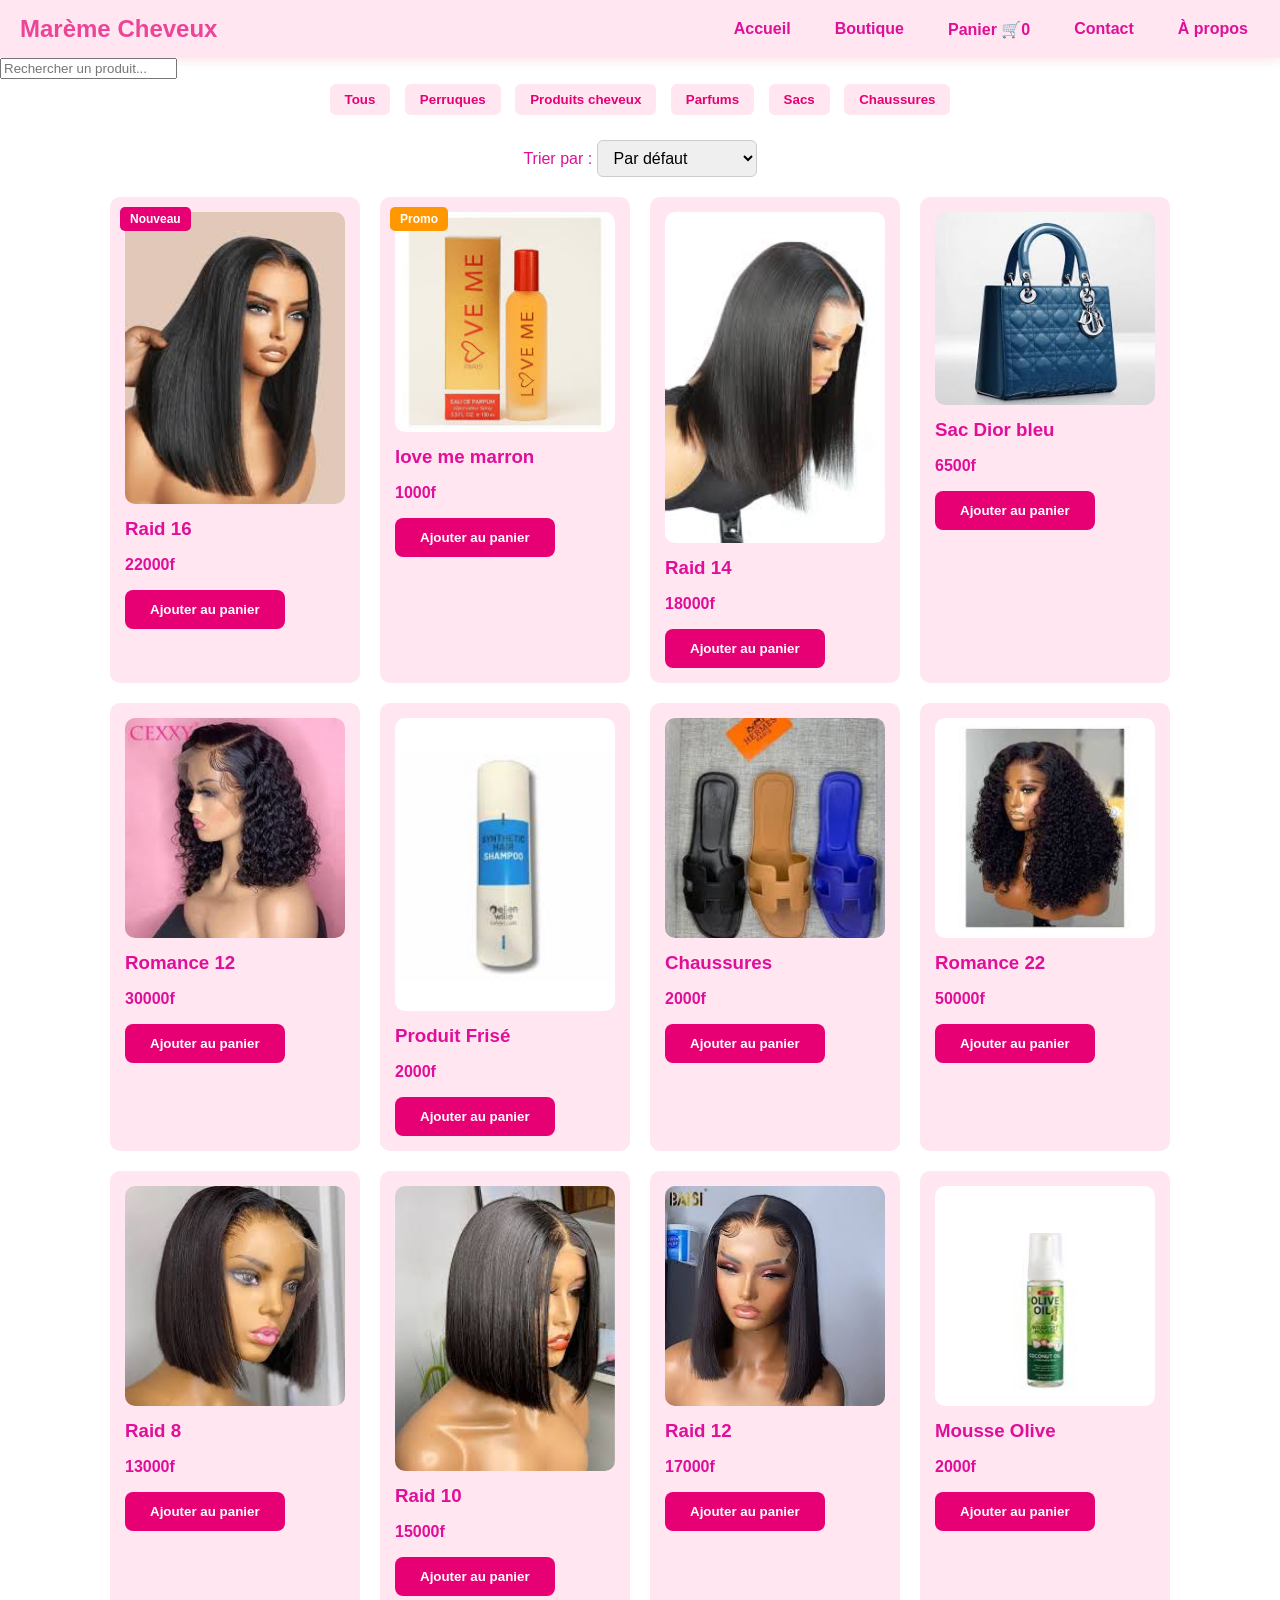
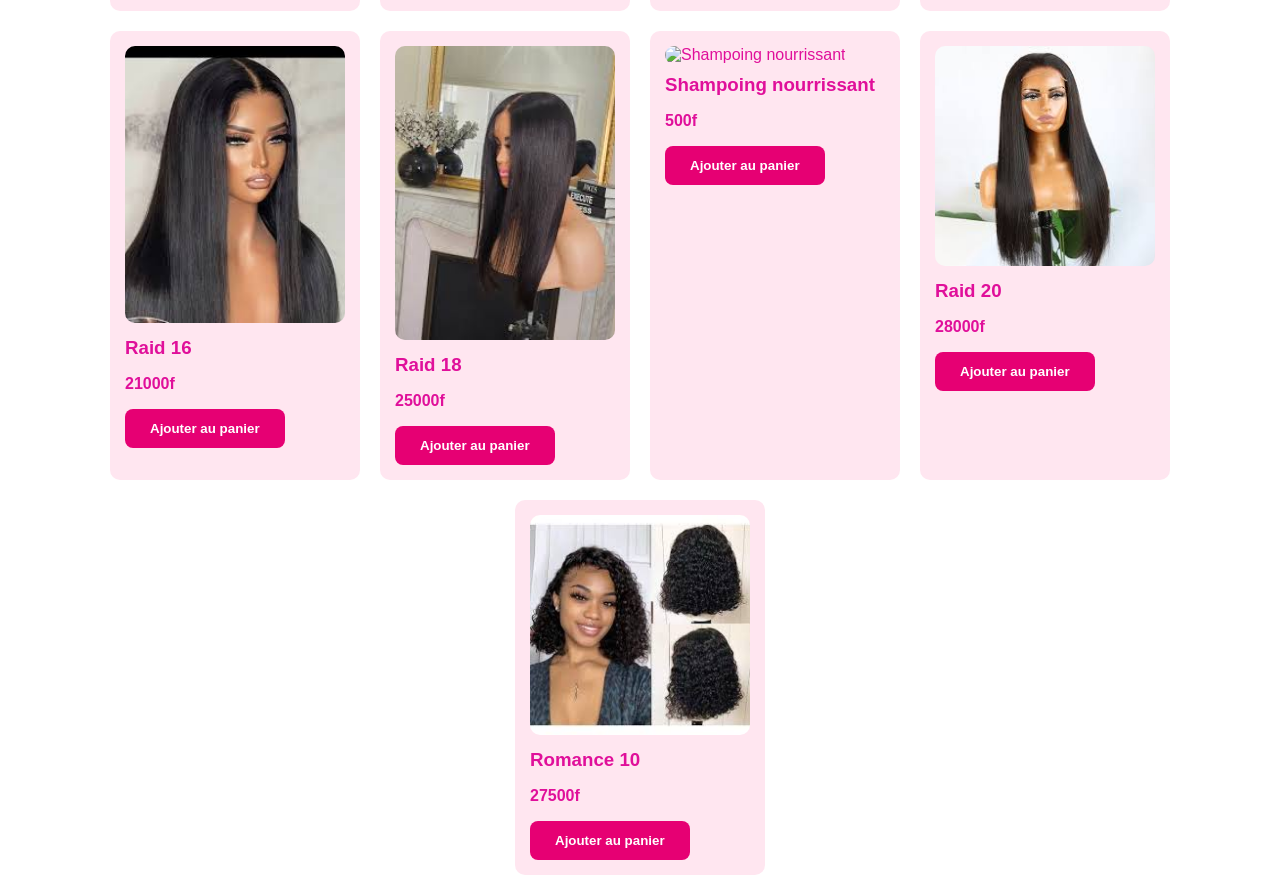
==== boutique.html @ 836f50c7 "Boutique de Mareme Cheveux" ====
<!DOCTYPE html>

<html lang="fr">

<head>

    <meta charset="UTF-8">

    <meta name="viewport" content="width=device-width, initial-scale=1.0">

    <title>Boutique - Marème Cheveux</title>

    <link rel="stylesheet" href="style.css">

</head>

<body>



<!-- Header -->

<header>

    <nav>

        <div class="logo">Marème Cheveux</div>

        <ul class="menu">

            <li><a href="index.html">Accueil</a></li>

            <li><a href="boutique.html">Boutique</a></li>

            <li><a href="panier.html" class="panier-menu">Panier 🛒<span id="panier-count">0</span></a></li>

            <li><a href="contact.html">Contact</a></li>

            <li><a href="apropos.html">À propos</a></li>

        </ul>

    </nav>

</header>



<!-- Recherche et filtre -->

<div class="recherche">

    <input type="text" id="search-input" placeholder="Rechercher un produit...">

</div>



<div class="filtre">

    <button class="filtre-btn" data-categorie="tout">Tous</button>

    <button class="filtre-btn" data-categorie="perruques">Perruques</button>

    <button class="filtre-btn" data-categorie="produits-cheveux">Produits cheveux</button>

    <button class="filtre-btn" data-categorie="parfums">Parfums</button>

    <button class="filtre-btn" data-categorie="sacs">Sacs</button>

    <button class="filtre-btn" data-categorie="chaussures">Chaussures</button>

</div>



<div class="tri">

    <label for="tri-select">Trier par :</label>

    <select id="tri-select">

        <option value="default">Par défaut</option>

        <option value="prix-asc">Prix croissant</option>

        <option value="prix-desc">Prix décroissant</option>

        <option value="nom-asc">Nom A → Z</option>

        <option value="nom-desc">Nom Z → A</option>

    </select>

</div>



<!-- Liste des produits -->

<div class="produits-list">

    <div class="produit" data-categorie="perruques">

        <span class="badge nouveaute">Nouveau</span>

        <img src="images/perruque1.jpg" alt="Perruque élégante">

        <h3>Raid 16</h3>

        <p>22000f</p>

        <button class="ajouter-panier" data-nom="Red 16" data-prix="22000">Ajouter au panier</button>

    </div>

    <div class="produit" data-categorie="parfums">

        <span class="badge promo">Promo</span>

        <img src="images/love me maron.jpg" alt="Parfum floral">

        <h3>love me marron</h3>

        <p>1000f</p>

        <button class="ajouter-panier" data-nom="love me marron" data-prix="1000">Ajouter au panier</button>

    </div>

    <div class="produit" data-categorie="perruques">

        <img src="images/redd14.jpg" alt="Shampoing nourrissant">

        <h3>Raid 14</h3>

        <p>18000f</p>

        <button class="ajouter-panier" data-nom="Red 14" data-prix="18000">Ajouter au panier</button>

    </div>


    <div class="produit" data-categorie="sacs">

        <img src="images/sac dior bleue.jpg" alt="Shampoing nourrissant">

        <h3>Sac Dior bleu</h3>

        <p>6500f</p>

        <button class="ajouter-panier" data-nom="Sac Dior bleu" data-prix="6500">Ajouter au panier</button>

    </div>

    <div class="produit" data-categorie="perruques">

        <img src="images/frisé 12.jpg" alt="Shampoing nourrissant">

        <h3>Romance 12</h3>

        <p>30000f</p>

        <button class="ajouter-panier" data-nom="Romance 12" data-prix="30000">Ajouter au panier</button>

    </div>

    <div class="produit" data-categorie="produits-cheveux">

        <img src="images/produit frisé.jpg" alt="Shampoing nourrissant">

        <h3>Produit Frisé</h3>

        <p>2000f</p>

        <button class="ajouter-panier" data-nom="produit frisé" data-prix="2000">Ajouter au panier</button>

    </div>

    <div class="produit" data-categorie="chaussures">

        <img src="images/ngot.jpg" alt="Shampoing nourrissant">

        <h3>Chaussures</h3>

        <p>2000f</p>

        <button class="ajouter-panier" data-nom="Chaussures" data-prix="2000">Ajouter au panier</button>

    </div>

    <div class="produit" data-categorie="perruques">

        <img src="images/romance22.jpg" alt="Shampoing nourrissant">

        <h3>Romance 22</h3>

        <p>50000f</p>

        <button class="ajouter-panier" data-nom="Romance 22" data-prix="50000">Ajouter au panier</button>

    </div>

    <div class="produit" data-categorie="perruques">

        <img src="images/red8.jpg" alt="Shampoing nourrissant">

        <h3>Raid 8</h3>

        <p>13000f</p>

        <button class="ajouter-panier" data-nom="Red 8" data-prix="13000">Ajouter au panier</button>

    </div>

    <div class="produit" data-categorie="perruques">

        <img src="images/red 10.jpg" alt="Shampoing nourrissant">

        <h3>Raid 10</h3>

        <p>15000f</p>

        <button class="ajouter-panier" data-nom="Red 10" data-prix="15000">Ajouter au panier</button>

    </div>

    <div class="produit" data-categorie="perruques">

        <img src="images/red 12.jpg" alt="Shampoing nourrissant">

        <h3>Raid 12</h3>

        <p>17000f</p>

        <button class="ajouter-panier" data-nom="Red 12" data-prix="17000">Ajouter au panier</button>

    </div>

    <div class="produit" data-categorie="produits-cheveux">

        <img src="images/olive.jpg" alt="Shampoing nourrissant">

        <h3>Mousse Olive</h3>

        <p>2000f</p>

        <button class="ajouter-panier" data-nom="Mousse Olive" data-prix="2000">Ajouter au panier</button>

    </div>

    <div class="produit" data-categorie="perruques">

        <img src="images/red 16.jpg" alt="Shampoing nourrissant">

        <h3>Raid 16</h3>

        <p>21000f</p>

        <button class="ajouter-panier" data-nom="Red 16" data-prix="21000">Ajouter au panier</button>

    </div>

    <div class="produit" data-categorie="perruques">

        <img src="images/red 18.jpg" alt="Shampoing nourrissant">

        <h3>Raid 18</h3>

        <p>25000f</p>

        <button class="ajouter-panier" data-nom="Raid 18" data-prix="25000">Ajouter au panier</button>

    </div>

    <div class="produit" data-categorie="produits-cheveux">

        <img src="images/Shampoing.jpg" alt="Shampoing nourrissant">

        <h3>Shampoing nourrissant</h3>

        <p>500f</p>

        <button class="ajouter-panier" data-nom="Shampoing nourrissant" data-prix="500">Ajouter au panier</button>

    </div>

    <div class="produit" data-categorie="perruques">

        <img src="images/red 20.jpg" alt="Shampoing nourrissant">

        <h3>Raid 20</h3>

        <p>28000f</p>

        <button class="ajouter-panier" data-nom="Red 20" data-prix="28000">Ajouter au panier</button>

    </div>


    <div class="produit" data-categorie="perruques">

        <img src="images/frisé10.jpg" alt="Shampoing nourrissant">

        <h3>Romance 10</h3>

        <p>27500f</p>

        <button class="ajouter-panier" data-nom="Romance 10" data-prix="27500">Ajouter au panier</button>

    </div>

</div>



<!-- Notification et Back to top -->

<div id="notification" class="notification"></div>

<button id="back-to-top">⬆</button>



<script src="script.js"></script>

</body>

</html>
---- style.css ----
/* ===== Global ===== */
* {
    box-sizing: border-box;
}

body {

    font-family: 'Poppins', sans-serif;

    color: #e00f9a;

    margin: 0;

    padding: 0;

    overflow-x: hidden;

}



a {

    text-decoration: none;

    color: inherit;

}



ul {

    list-style: none;

    margin: 0;

    padding: 0;

}



/* ===== Header ===== */

header {

    background-color: #ffe6f0;

    padding: 15px 20px;

    box-shadow: 0 3px 10px rgba(224, 18, 18, 0.1);

}



header .logo {

    font-weight: 700;

    font-size: 24px;

    color: #ec4598;

}



header nav {

    display: flex;

    justify-content: space-between;

    align-items: center;

}



header .menu {

    display: flex;

    gap: 20px;

}



header .menu li a {

    font-weight: 600;

    padding: 8px 12px;

    border-radius: 6px;

    transition: all 0.3s ease;

}



header .menu li a:hover {

    background-color: #e60073;

    color: white;

}



/* ===== Hero ===== */

.hero {
    position: relative;
    min-height: 500px;
    padding: 100px 20px;
    text-align: center;

    /* IMAGE EN ARRIÈRE-PLAN */
    background-image: url("images/acceuil.jpg");
    background-size: cover;
    background-position: center 20%;
    background-repeat: no-repeat;

    /* Overlay pour lisibilité du texte */
    display: flex;
    flex-direction: column;
    justify-content: center;
    align-items: center;
}

.hero h1 {
    font-size: 52px;
    font-weight: 700;
    letter-spacing: 1px;
    margin-bottom: 15px;
    text-transform: uppercase;
}

.hero h1 span {
    color: #b8dae4;
    font-weight: 800;
}

.hero p {
    font-size: 20px;
    letter-spacing: 0.5px;
    max-width: 700px;
    line-height: 1.7;
    opacity: 0.95;
    font-weight: 400;
    color: #b8dae4;
}

.hero-btn {
    margin-top: 30px;
    padding: 14px 35px;
    background: linear-gradient(90deg, #ff4fa3, #e60073);
    color: white;
    font-size: 18px;
    font-weight: 600;
    border-radius: 30px;
    text-decoration: none;
    transition: all 0.3s ease;
    box-shadow: 0 8px 20px rgba(230, 0, 115, 0.4);
    position: relative;
    z-index: 2;
}

.hero-btn:hover {
    background: #ff4fa3;
    transform: translateY(-3px);
    box-shadow: 0 12px 30px rgba(230, 0, 115, 0.6);
}


.hero::before {
    content: "";
    position: absolute;
    inset: 0;
    background: rgba(0, 0, 0, 0.4);
    z-index: 0;
}

.hero h1,
.hero p {
    position: relative;
    z-index: 1;
}

.categories {
    padding: 60px 20px;
    text-align: center;
}

.categories h2 {
    color: #e60073;
    font-size: 32px;
    margin-bottom: 40px;
}

.categorie {
    width: 230px;
    background-color: #eebed6;
    border-radius: 25px;
    padding: 25px;
    transition: all 0.3s ease;
    cursor: pointer;
}

.categorie img {
    width: 100%;
    border-radius: 22px;
}

.categorie h3 {
    margin-top: 15px;
    color: #e60073;
}

.categorie:hover {
    transform: translateY(-8px);
    box-shadow: 0 12px 30px rgba(0,0,0,0.15);
}



/* ===== Boutons ===== */

button, .btn {

    padding: 12px 25px;

    background: #e60073;

    color: white;

    border: none;

    border-radius: 8px;

    font-weight: 600;

    cursor: pointer;

    transition: all 0.3s ease;

}



button:hover, .btn:hover {

    background: #cc005c;

    transform: translateY(-2px);

}



/* ===== Panier ===== */

.panier {

    max-width: 900px;

    margin: 40px auto;

    text-align: center;

}



#panier-list {

    margin: 20px 0;

}



#panier-list div {

    display: flex;

    justify-content: space-between;

    padding: 10px 15px;

    border-bottom: 1px solid #ccc;

}

.commandes {
    max-width:900px;
    margin:40px auto;
    text-align: center;
    background-color: #f8f8f8;
    padding: 20px;
    border-radius: 10px;
}

#commandes-list div {
    display: flex;
    justify-content: space-between;
    padding: 10px;
    dorder-bottom: 1px solid #ddd;
}

#vider-commandes {
    magin-top: 15px;
    background-color: #dc3545;
}


/* ===== Produits ===== */

.produits-list, .categorie-list, .slider-container, .avis-container {

    display: flex;

    flex-wrap: wrap;

    justify-content: center;

    gap: 20px;

    overflow: hidden;

    position: relative;
}



.produit, .categorie, .slide-produit, .avis-slide {

    position: relative;

}



.produit {


    width: 250px;

    background-color: #ffe6f0;

    border-radius: 10px;

    padding: 15px;

    transition: transform 0.3s ease, box-shadow 0.3s ease;

}



.produit img {

    width: 100%;

    border-radius: 10px;

    transition: transform 0.3s ease, box-shadow 0.3s ease;

}



.produit:hover img {

    transform: scale(1.1);

    box-shadow: 0 10px 20px rgba(0,0,0,0.2);

}



.produit h3 {

    margin: 10px 0 5px 0;

}



.produit p {

    font-weight: 600;

}



/* ===== Badges ===== */

.badge {

    position: absolute;

    top: 10px;

    left: 10px;

    padding: 5px 10px;

    border-radius: 5px;

    font-size: 12px;

    font-weight: bold;

    color: white;

    z-index: 10;

}



.badge.nouveaute { background-color: #e60073; }

.badge.promo { background-color: #ff9800; }



/* ===== Filtre et recherche ===== */

.filtre, .slider-filtre {

    text-align: center;

    margin-bottom: 20px;

}



.filtre-btn, .slider-btn {

    padding: 8px 15px;

    margin: 5px;

    border: none;

    border-radius: 6px;

    background-color: #ffe6f0;

    color: #e60073;

    font-weight: 600;

    cursor: pointer;

    transition: all 0.3s;

}



.filtre-btn:hover, .filtre-btn.active, .slider-btn:hover, .slider-btn.active {

    background-color: #e60073;

    color: white;

}



/* ===== Tri ===== */

.tri {

    text-align: center;

    margin-bottom: 20px;

}



#tri-select {

    padding: 8px 12px;

    border-radius: 6px;

    border: 1px solid #ccc;

    font-size: 16px;

}



#tri-select:focus {

    outline: none;

    border-color: #e60073;

    box-shadow: 0 0 5px rgba(230,0,115,0.5);

}



/* ===== Newsletter ===== */

.newsletter {

    text-align: center;

    padding: 50px 20px;

    background-color: #ffe6f0;

    border-radius: 10px;

    margin: 40px 20px;

}



.newsletter input {

    padding: 12px 15px;

    width: 250px;

    border-radius: 8px;

    border: 1px solid #ccc;

    font-size: 16px;

    margin-right: 10px;

}



.newsletter input:focus {

    outline: none;

    border-color: #e60073;

    box-shadow: 0 0 5px rgba(230,0,115,0.5);

}



/* ===== Slider Produits ===== */

.slider-produits {

    text-align: center;

    padding: 50px 20px;

}



.slider-container {

    display: flex;

    overflow: hidden;

    max-width: 900px;

    margin: 20px auto 0 auto;

    gap: 20px;

    position: relative;

}



.slide-produit {

    min-width: 300px;

    transition: transform 0.5s ease;

    background-color: #ffe6f0;

    border-radius: 10px;

    padding: 15px;

}



.slide-produit img {

    width: 100%;

    border-radius: 10px;

}



.slide-produit:hover {

    transform: scale(1.05) translateY(-5px);

    box-shadow: 0 12px 25px rgba(0,0,0,0.25);

}



/* ===== Avis clients ===== */

.avis-clients {

    text-align: center;

    padding: 50px 20px;

}



.avis-slide {

    min-width: 100%;

    background-color: #ffe6f0;

    border-radius: 10px;

    padding: 20px;

    box-shadow: 0 5px 15px rgba(0,0,0,0.1);

    transition: transform 0.5s ease;

}



.avis-slide p {

    font-style: italic;

    margin-bottom: 10px;

}



.avis-slide h4 {

    font-weight: 600;

    color: #e60073;

}



/* ===== Notification ===== */

.notification {

    position: fixed;

    top: 20px;

    right: 20px;

    background-color: #e60073;

    color: white;

    padding: 15px 25px;

    border-radius: 8px;

    box-shadow: 0 5px 15px rgba(0,0,0,0.2);

    opacity: 0;

    pointer-events: none;

    transition: opacity 0.5s, transform 0.5s;

    z-index: 1000;

}



.notification.show {

    opacity: 1;

    transform: translateY(0);

}



/* ===== Back to top ===== */

#back-to-top {

    position: fixed;

    bottom: 30px;

    right: 30px;

    padding: 12px 16px;

    background-color: #e60073;

    color: white;

    border: none;

    border-radius: 50%;

    font-size: 20px;

    cursor: pointer;

    display: none;

    box-shadow: 0 5px 15px rgba(0,0,0,0.3);

    transition: all 0.3s ease;

    z-index: 1000;

}



#back-to-top:hover {

    background-color: #cc005c;

    transform: translateY(-3px);

}



/* ===== Media Queries ===== */

@media (max-width: 768px) {

    header nav { flex-direction: column; gap: 10px; }

    .produit, .slide-produit { width: 80%; }

}

#commander {
    magin-top: 15px;
    background-color: #28a745;
}

#commander:hover {
    background-color: #218838;
}


/* ===== Panier ===== */
.panier {
    max-width: 900px;
    margin: 40px auto;
    padding: 30px;
    background-color: #35e0e6;
    border-radius: 20px;
    box-shadow: 0 8px 20px rgba(0,0,0,0.1);
    text-align: center;
}

.panier h1 {
    color: #e60073;
    font-size: 36px;
    margin-bottom: 30px;
}

#panier-list div {
    display: flex;
    justify-content: space-between;
    align-items: center;
    padding: 15px 20px;
    margin-bottom: 15px;
    background-color: #fff0f5;
    border-radius: 15px;
    box-shadow: 0 4px 10px rgba(0,0,0,0.05);
    transition: transform 0.3s ease, box-shadow 0.3s ease;
}

#panier-list div:hover {
    transform: translateY(-2px);
    box-shadow: 0 8px 15px rgba(0,0,0,0.1);
}

#panier-list div img {
    width: 70px;
    height: 70px;
    object-fit: cover;
    border-radius: 10px;
    margin-right: 15px;
}

#panier-list div .produit-info {
    flex: 1;
    text-align: left;
}

#panier-list div .produit-info h3 {
    margin: 0;
    font-size: 18px;
    color: #e60073;
}

#panier-list div .produit-info p {
    margin: 5px 0 0 0;
    font-weight: 600;
    color: #555;
}

#total {
    font-size: 24px;
    font-weight: 700;
    margin: 30px 0;
    color: #e60073;
}

#vider-panier, #commander {
    padding: 12px 30px;
    font-size: 16px;
    font-weight: 600;
    border: none;
    border-radius: 30px;
    margin: 10px;
    cursor: pointer;
    transition: all 0.3s ease;
}

#vider-panier {
    background-color: #ff4f81;
    color: white;
}

#vider-panier:hover {
    background-color: #e60073;
    transform: translateY(-3px);
}

#commander {
    background-color: #28a745;
    color: white;
}

#commander:hover {
    background-color: #218838;
    transform: translateY(-3px);
}







/* ===== Contact Info ===== */
.contact-info {
    max-width: 1000px;
    margin: 40px auto;
    padding: 40px 20px;
    background-color: #ffe6f0;
    border-radius: 25px;
    box-shadow: 0 10px 30px rgba(0,0,0,0.1);
}
.contact-info h1 {
    text-align: center;
    font-size: 36px;
    margin-bottom: 40px;
}
.info-grid {
    display: flex;
    flex-wrap: wrap;
    justify-content: center;
    gap: 30px;
}
.info-item {
    background-color: #6bece2;
    border-radius: 20px;
    padding: 25px;
    width: 220px;
    text-align: center;
    transition: 0.3s;
    cursor: pointer;
}
.info-item:hover {
    transform: translateY(-5px);
    box-shadow: 0 10px 25px rgba(0,0,0,0.1);
}
.info-item h3 {
    margin-bottom: 15px;
    font-size: 20px;
}
.info-item p a {
    color: #e60073;
    font-weight: 600;
}

/* ===== Formulaire ===== */
.contact-form {
    max-width: 700px;
    margin: 40px auto;
    padding: 40px 20px;
    background-color: #ffe6f0;
    border-radius: 25px;
    box-shadow: 0 10px 30px rgba(0,0,0,0.1);
}
.contact-form h2 {
    text-align: center;
    margin-bottom: 30px;
    font-size: 30px;
}
.contact-form form {
    display: flex;
    flex-direction: column;
    gap: 15px;
}
.contact-form input, .contact-form textarea {
    padding: 12px 15px;
    border-radius: 10px;
    border: 1px solid #ccc;
    font-size: 16px;
    transition: 0.3s;
}
.contact-form input:focus, .contact-form textarea:focus {
    outline: none;
    border-color: #e60073;
    box-shadow: 0 0 5px rgba(230,0,115,0.4);
}
.contact-form button {
    padding: 14px;
    background: linear-gradient(90deg,#ff4fa3,#e60073);
    color: white;
    border: none;
    border-radius: 30px;
    font-weight: 600;
    cursor: pointer;
    transition: 0.3s;
}
.contact-form button:hover {
    background: #ff4fa3;
    transform: translateY(-3px);
    box-shadow: 0 8px 20px rgba(230,0,115,0.4);
}
#form-confirmation {
    text-align: center;
    color: green;
    margin-top: 15px;
}

/* ===== Responsive ===== */
@media (max-width: 768px){
    .info-grid {flex-direction: column; align-items: center;}
    .info-item, .contact-form {width: 90%;}
}



/* ===== Page À propos ===== */
.apropos {
    max-width: 900px;
    margin: 50px auto;
    padding: 50px 30px;
    background-color: #ffe6f0;
    border-radius: 25px;
    box-shadow: 0 12px 30px rgba(0,0,0,0.1);
    line-height: 1.8;
}

.apropos h1 {
    text-align: center;
    font-size: 38px;
    margin-bottom: 30px;
    color: #e60073;
}

.apropos p {
    font-size: 18px;
    margin-bottom: 20px;
    color: #333;
}

.apropos .intro {
    font-size: 20px;
    font-weight: 600;
    text-align: center;
    color: #e60073;
}

.apropos .signature {
    text-align: center;
    margin-top: 30px;
    font-size: 20px;
    font-weight: 600;
    color: #e60073;
}

/* Responsive */
@media (max-width: 768px) {
    .apropos {
        padding: 30px 20px;
    }

    .apropos h1 {
        font-size: 30px;
    }

    .apropos p {
        font-size: 16px;
    }
}
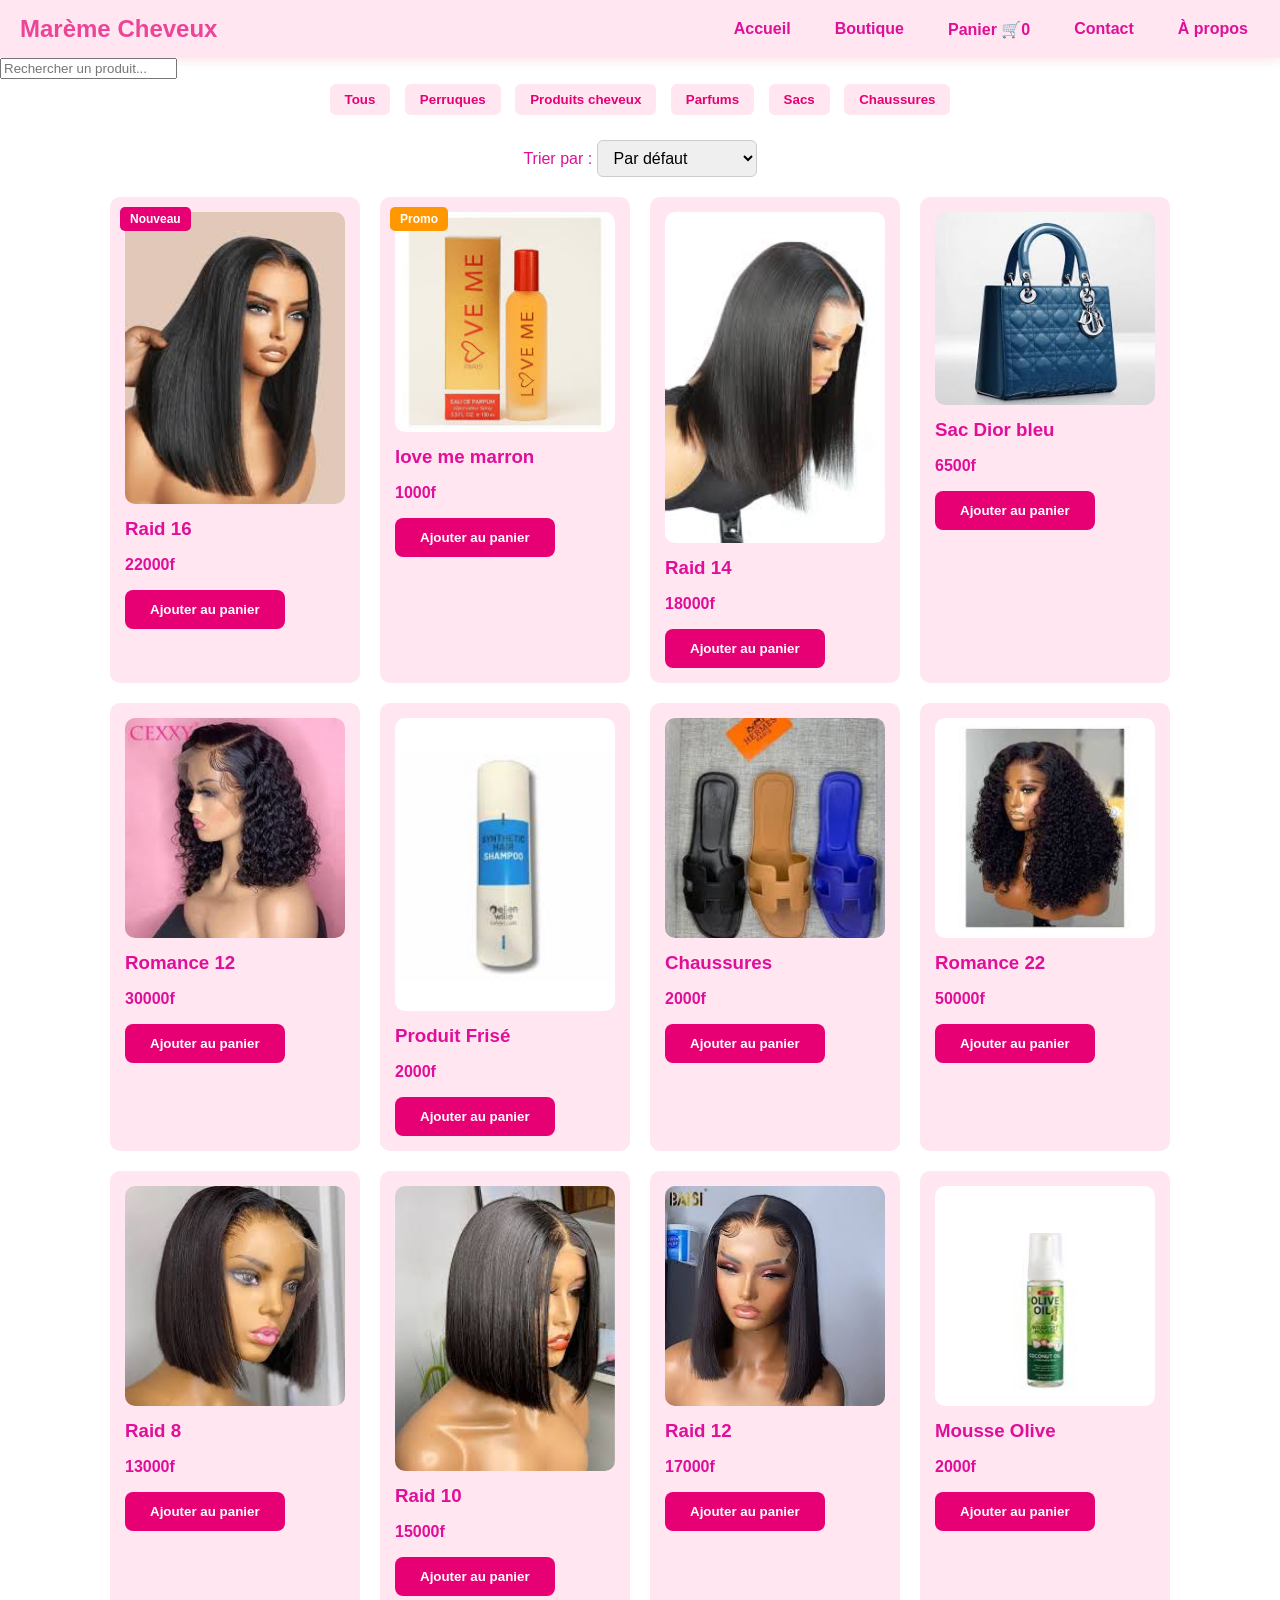
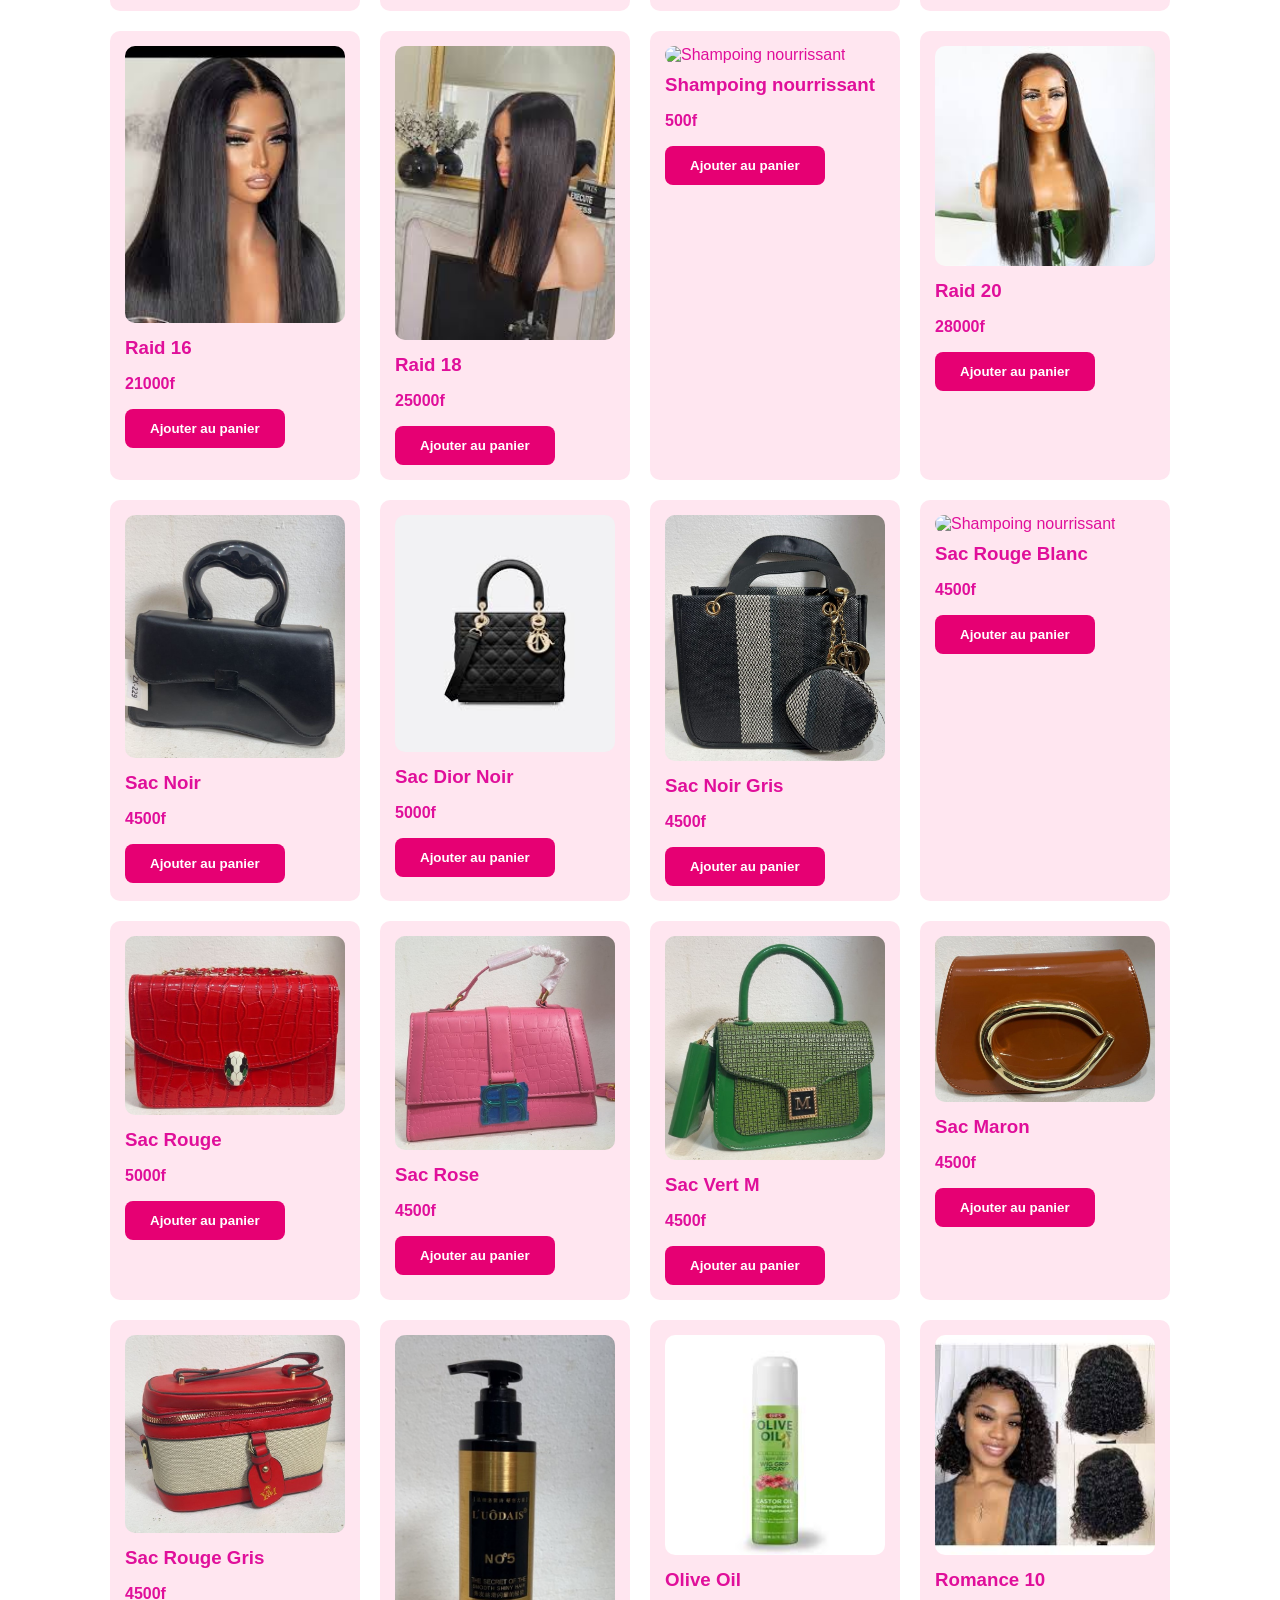
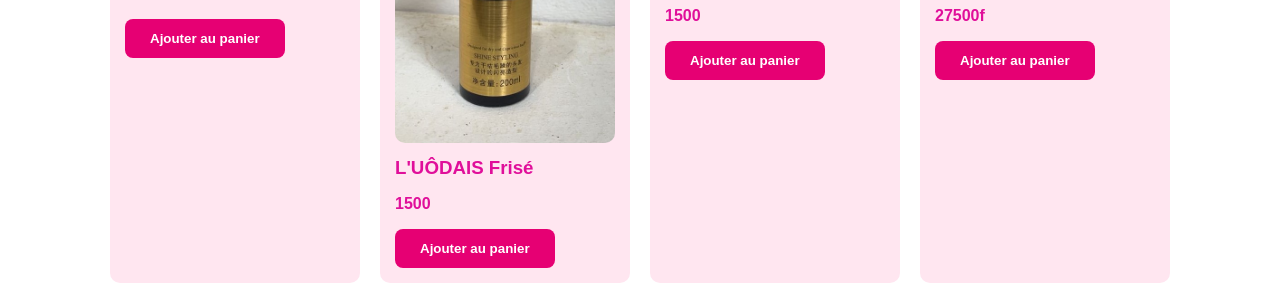
==== commit 05bdd208: "Ajout produit" ====
--- a/boutique.html
+++ b/boutique.html
@@ -297,6 +297,139 @@
 
     </div>
 
+    <div class="produit" data-categorie="sacs">
+
+        <img src="images/sac_noir.jpg" alt="Shampoing nourrissant">
+
+        <h3>Sac Noir</h3>
+
+        <p>4500f</p>
+
+        <button class="ajouter-panier" data-nom="Sac Noir" data-prix="4500">Ajouter au panier</button>
+
+    </div>
+
+    <div class="produit" data-categorie="sacs">
+
+        <img src="images/sac_dior_noir.jpg" alt="Shampoing nourrissant">
+
+        <h3>Sac Dior Noir</h3>
+
+        <p>5000f</p>
+
+        <button class="ajouter-panier" data-nom="Sac Dior Noir" data-prix="5000">Ajouter au panier</button>
+
+    </div>
+
+    <div class="produit" data-categorie="sacs">
+
+        <img src="images/sac_noir_gris.jpg" alt="Shampoing nourrissant">
+
+        <h3>Sac Noir Gris</h3>
+
+        <p>4500f</p>
+
+        <button class="ajouter-panier" data-nom="Sac Noir Gris" data-prix="4500">Ajouter au panier</button>
+
+    </div>
+
+    <div class="produit" data-categorie="sacs">
+
+        <img src="images/sac_rouge_blanc.jpg" alt="Shampoing nourrissant">
+
+        <h3>Sac Rouge Blanc</h3>
+
+        <p>4500f</p>
+
+        <button class="ajouter-panier" data-nom="Sac Rouge Blanc" data-prix="4500">Ajouter au panier</button>
+
+    </div>
+
+    <div class="produit" data-categorie="sacs">
+
+        <img src="images/sac_rouge.jpg" alt="Shampoing nourrissant">
+
+        <h3>Sac Rouge</h3>
+
+        <p>5000f</p>
+
+        <button class="ajouter-panier" data-nom="Sac Rouge" data-prix="5000">Ajouter au panier</button>
+
+    </div>
+
+    <div class="produit" data-categorie="sacs">
+
+        <img src="images/Sac_rose.jpg" alt="Shampoing nourrissant">
+
+        <h3>Sac Rose </h3>
+
+        <p>4500f</p>
+
+        <button class="ajouter-panier" data-nom="Sac Rose" data-prix="4500">Ajouter au panier</button>
+
+    </div>
+
+    <div class="produit" data-categorie="sacs">
+
+        <img src="images/Sac_vert_M.jpg" alt="Shampoing nourrissant">
+
+        <h3>Sac Vert M</h3>
+
+        <p>4500f</p>
+
+        <button class="ajouter-panier" data-nom="Sac Rouge M" data-prix="4500">Ajouter au panier</button>
+
+    </div>
+
+    <div class="produit" data-categorie="sacs">
+
+        <img src="images/Sac maron.jpg" alt="Shampoing nourrissant">
+
+        <h3>Sac Maron</h3>
+
+        <p>4500f</p>
+
+        <button class="ajouter-panier" data-nom="Sac Maron" data-prix="4500">Ajouter au panier</button>
+
+    </div>
+
+    <div class="produit" data-categorie="sacs">
+
+        <img src="images/sac_rouge_gris.jpg" alt="Shampoing nourrissant">
+
+        <h3>Sac Rouge Gris</h3>
+
+        <p>4500f</p>
+
+        <button class="ajouter-panier" data-nom="Sac Rouge Gris" data-prix="4500">Ajouter au panier</button>
+
+    </div>
+
+    <div class="produit" data-categorie="produits-cheveux">
+
+        <img src="images/Produit_Frisé.jpg" alt="Shampoing nourrissant">
+
+        <h3>L'UÔDAIS Frisé</h3>
+
+        <p>1500</p>
+
+        <button class="ajouter-panier" data-nom="L'UÔDAIS Frisé" data-prix="1500">Ajouter au panier</button>
+
+    </div>
+
+    <div class="produit" data-categorie="produits-cheveux">
+
+        <img src="images/produit.jpg" alt="Shampoing nourrissant">
+
+        <h3>Olive Oil</h3>
+
+        <p>1500</p>
+
+        <button class="ajouter-panier" data-nom="Olive Oil" data-prix="1500">Ajouter au panier</button>
+
+    </div>
+
+
 
     <div class="produit" data-categorie="perruques">
 
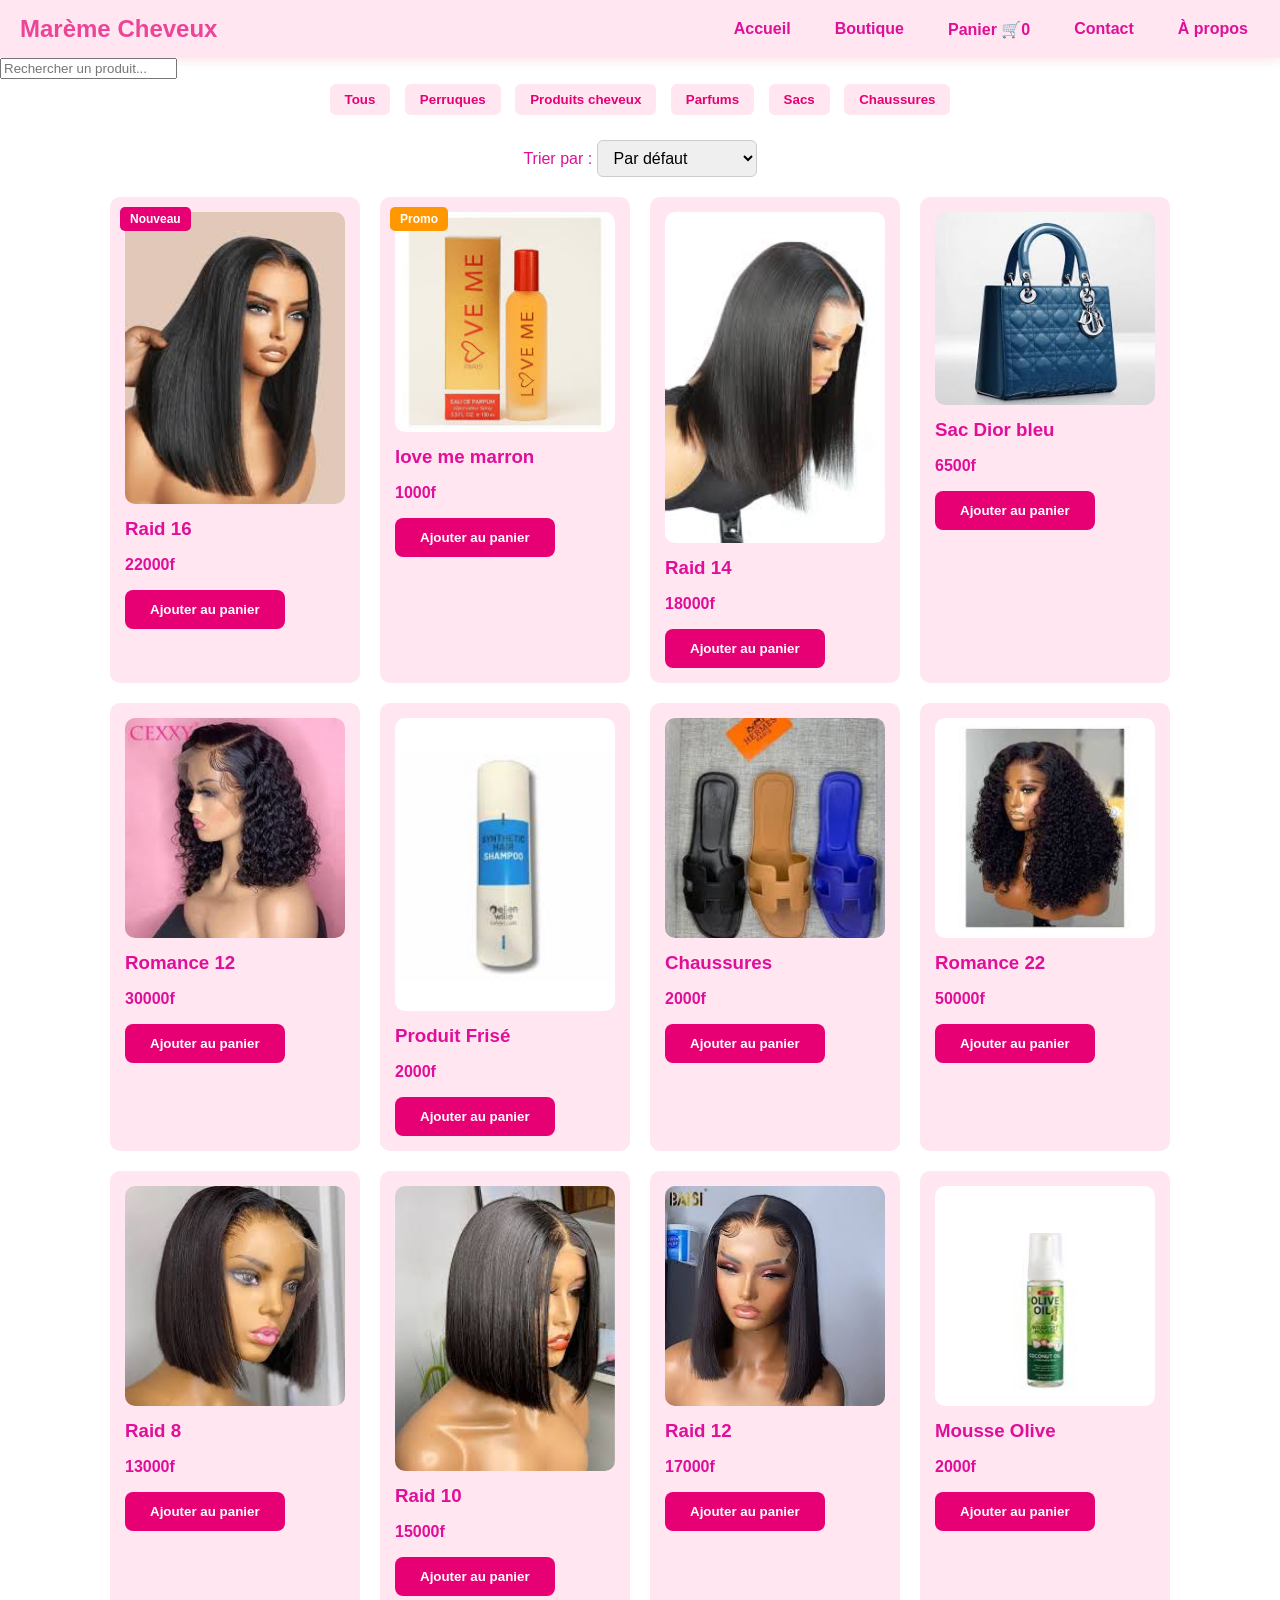
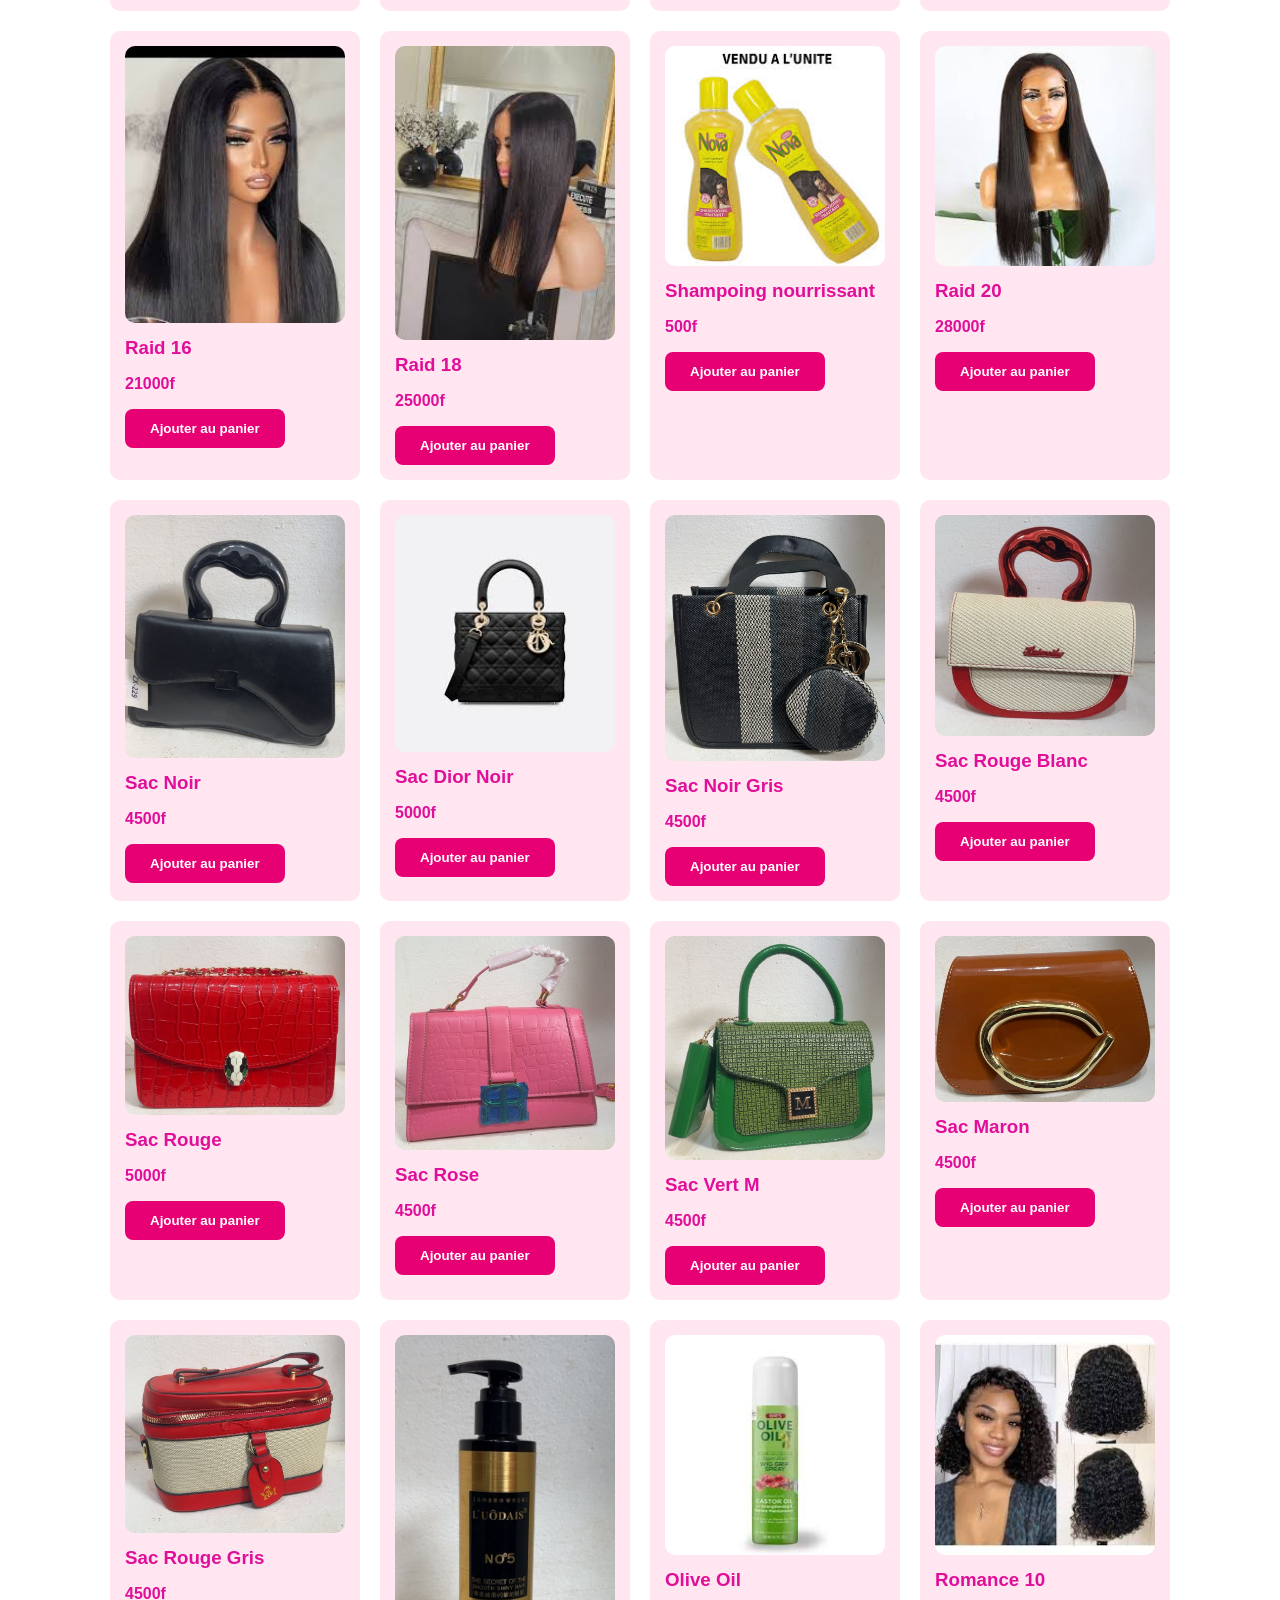
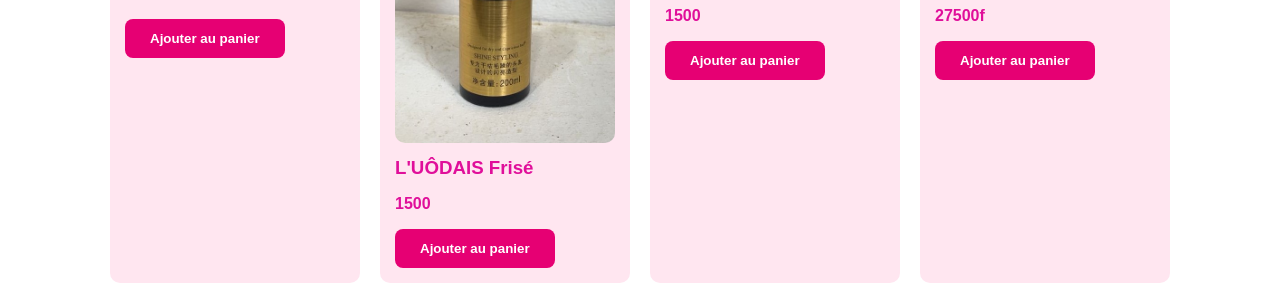
==== commit 5d39851a: "Rectification images" ====
--- a/boutique.html
+++ b/boutique.html
@@ -275,7 +275,7 @@
 
     <div class="produit" data-categorie="produits-cheveux">
 
-        <img src="images/Shampoing.jpg" alt="Shampoing nourrissant">
+        <img src="images/ooo.jpg" alt="Shampoing nourrissant">
 
         <h3>Shampoing nourrissant</h3>
 
@@ -335,7 +335,7 @@
 
     <div class="produit" data-categorie="sacs">
 
-        <img src="images/sac_rouge_blanc.jpg" alt="Shampoing nourrissant">
+        <img src="images/ppp.jpg" alt="Shampoing nourrissant">
 
         <h3>Sac Rouge Blanc</h3>
 
